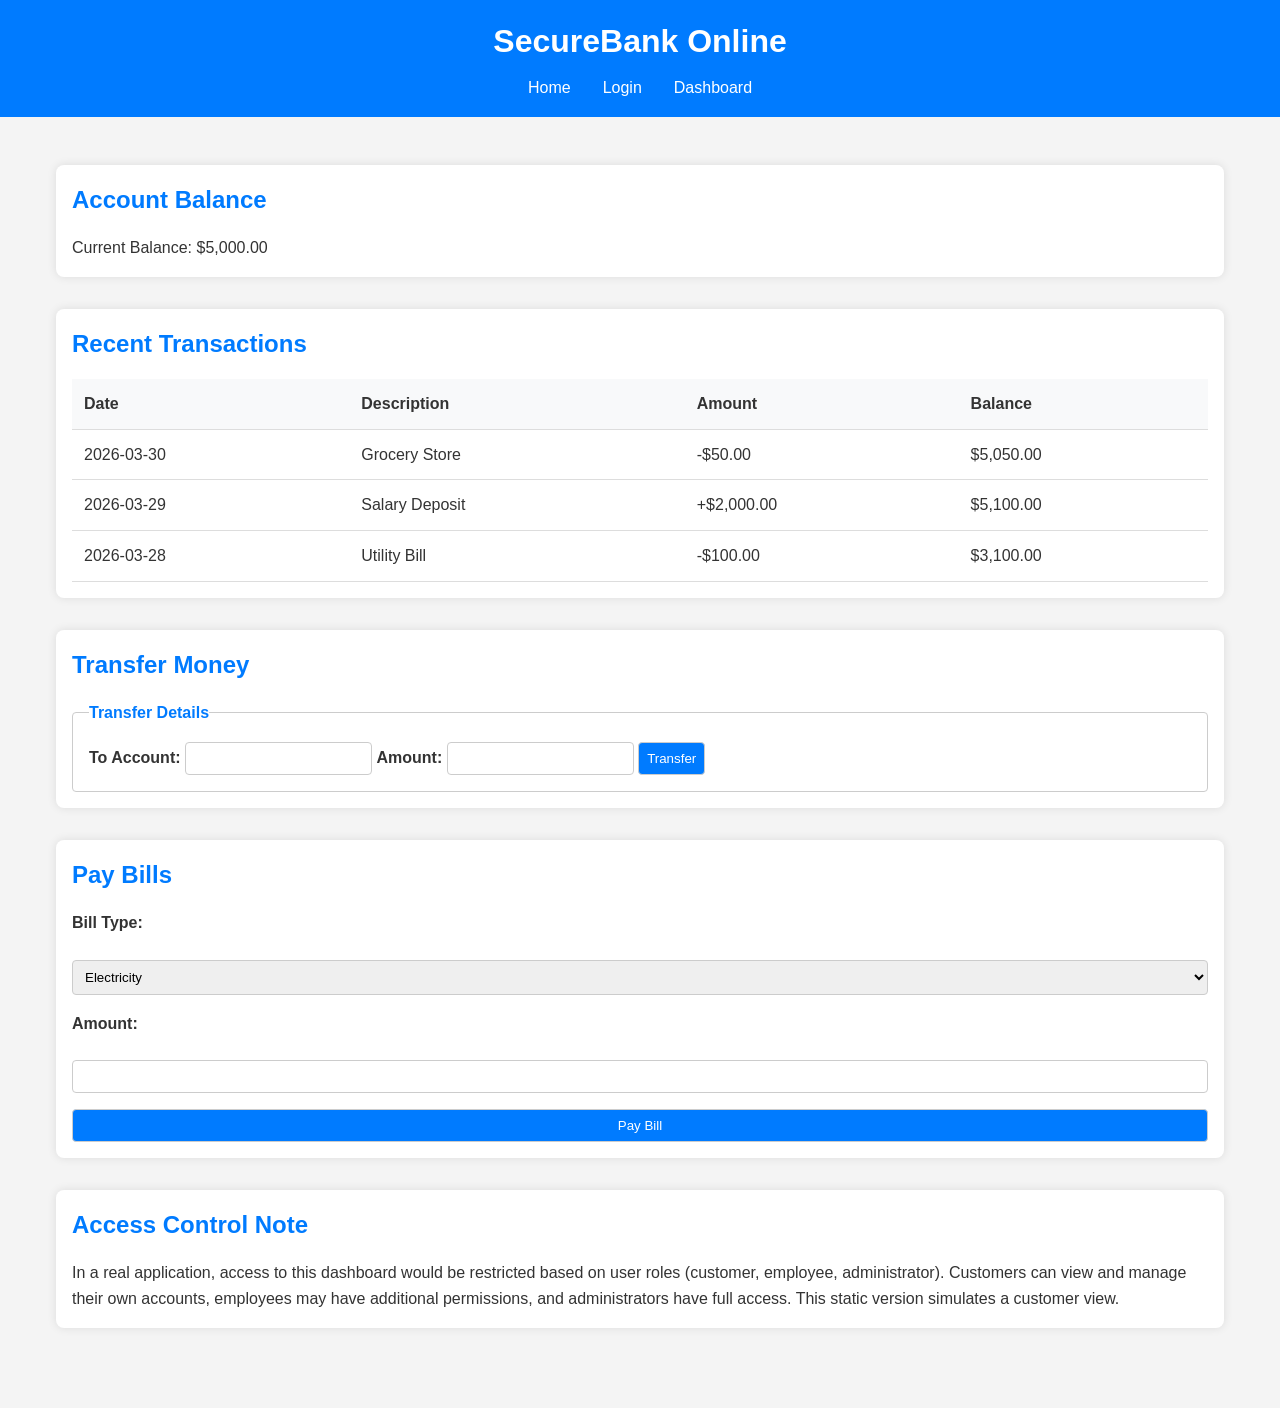
==== dashboard.html @ a905c540 "generated an e business application" ====
<!DOCTYPE html>
<html lang="en">
<head>
    <meta charset="UTF-8">
    <meta name="viewport" content="width=device-width, initial-scale=1.0">
    <title>Dashboard - SecureBank Online</title>
    <link rel="stylesheet" href="styles.css">
</head>
<body>
    <header>
        <h1>SecureBank Online</h1>
        <nav>
            <ul>
                <li><a href="index.html">Home</a></li>
                <li><a href="login.html">Login</a></li>
                <li><a href="dashboard.html">Dashboard</a></li>
            </ul>
        </nav>
    </header>
    <main>
        <section>
            <h2>Account Balance</h2>
            <p>Current Balance: $5,000.00</p>
        </section>
        <section>
            <h2>Recent Transactions</h2>
            <table>
                <thead>
                    <tr>
                        <th>Date</th>
                        <th>Description</th>
                        <th>Amount</th>
                        <th>Balance</th>
                    </tr>
                </thead>
                <tbody>
                    <tr>
                        <td>2026-03-30</td>
                        <td>Grocery Store</td>
                        <td>-$50.00</td>
                        <td>$5,050.00</td>
                    </tr>
                    <tr>
                        <td>2026-03-29</td>
                        <td>Salary Deposit</td>
                        <td>+$2,000.00</td>
                        <td>$5,100.00</td>
                    </tr>
                    <tr>
                        <td>2026-03-28</td>
                        <td>Utility Bill</td>
                        <td>-$100.00</td>
                        <td>$3,100.00</td>
                    </tr>
                </tbody>
            </table>
        </section>
        <section>
            <h2>Transfer Money</h2>
            <form action="#" method="post">
                <fieldset>
                    <legend>Transfer Details</legend>
                    <label for="to-account">To Account:</label>
                    <input type="text" id="to-account" name="to-account" required>
                    <label for="amount">Amount:</label>
                    <input type="number" id="amount" name="amount" step="0.01" required>
                    <button type="submit">Transfer</button>
                </fieldset>
            </form>
        </section>
        <section>
            <h2>Pay Bills</h2>
            <form action="#" method="post">
                <label for="bill-type">Bill Type:</label>
                <select id="bill-type" name="bill-type">
                    <option value="electricity">Electricity</option>
                    <option value="water">Water</option>
                    <option value="internet">Internet</option>
                </select>
                <label for="bill-amount">Amount:</label>
                <input type="number" id="bill-amount" name="bill-amount" step="0.01" required>
                <button type="submit">Pay Bill</button>
            </form>
        </section>
        <section>
            <h2>Access Control Note</h2>
            <p>In a real application, access to this dashboard would be restricted based on user roles (customer, employee, administrator). Customers can view and manage their own accounts, employees may have additional permissions, and administrators have full access. This static version simulates a customer view.</p>
        </section>
    </main>
</body>
</html>
---- styles.css ----
/* Basic reset */
* {
    margin: 0;
    padding: 0;
    box-sizing: border-box;
}

/* Body */
body {
    font-family: Arial, sans-serif;
    line-height: 1.6;
    color: #333;
    background-color: #f4f4f4;
}

/* Header */
header {
    background-color: #007bff;
    color: white;
    padding: 1rem;
    text-align: center;
}

header h1 {
    margin-bottom: 0.5rem;
}

nav ul {
    list-style: none;
    display: flex;
    justify-content: center;
    gap: 1rem;
}

nav a {
    color: white;
    text-decoration: none;
    padding: 0.5rem;
    border-radius: 4px;
    transition: background-color 0.3s;
}

nav a:hover {
    background-color: #0056b3;
}

/* Main */
main {
    max-width: 1200px;
    margin: 2rem auto;
    padding: 1rem;
}

section {
    margin-bottom: 2rem;
    background-color: white;
    padding: 1rem;
    border-radius: 8px;
    box-shadow: 0 0 10px rgba(0,0,0,0.1);
}

h2 {
    margin-bottom: 1rem;
    color: #007bff;
}

/* Form */
form {
    display: flex;
    flex-direction: column;
    gap: 1rem;
}

fieldset {
    border: 1px solid #ccc;
    padding: 1rem;
    border-radius: 4px;
}

legend {
    font-weight: bold;
    color: #007bff;
}

label {
    margin-bottom: 0.5rem;
    font-weight: bold;
}

input, select, button {
    padding: 0.5rem;
    border: 1px solid #ccc;
    border-radius: 4px;
}

button {
    background-color: #007bff;
    color: white;
    cursor: pointer;
    transition: background-color 0.3s;
}

button:hover {
    background-color: #0056b3;
}

/* Table */
table {
    width: 100%;
    border-collapse: collapse;
    margin-top: 1rem;
}

th, td {
    padding: 0.75rem;
    text-align: left;
    border-bottom: 1px solid #ddd;
}

th {
    background-color: #f8f9fa;
    font-weight: bold;
}

/* Footer */
footer {
    text-align: center;
    padding: 1rem;
    background-color: #007bff;
    color: white;
}

/* Responsive */
@media (max-width: 768px) {
    nav ul {
        flex-direction: column;
        gap: 0.5rem;
    }

    main {
        margin: 1rem;
        padding: 0.5rem;
    }

    section {
        padding: 0.5rem;
    }

    table {
        font-size: 0.9rem;
    }

    th, td {
        padding: 0.5rem;
    }
}
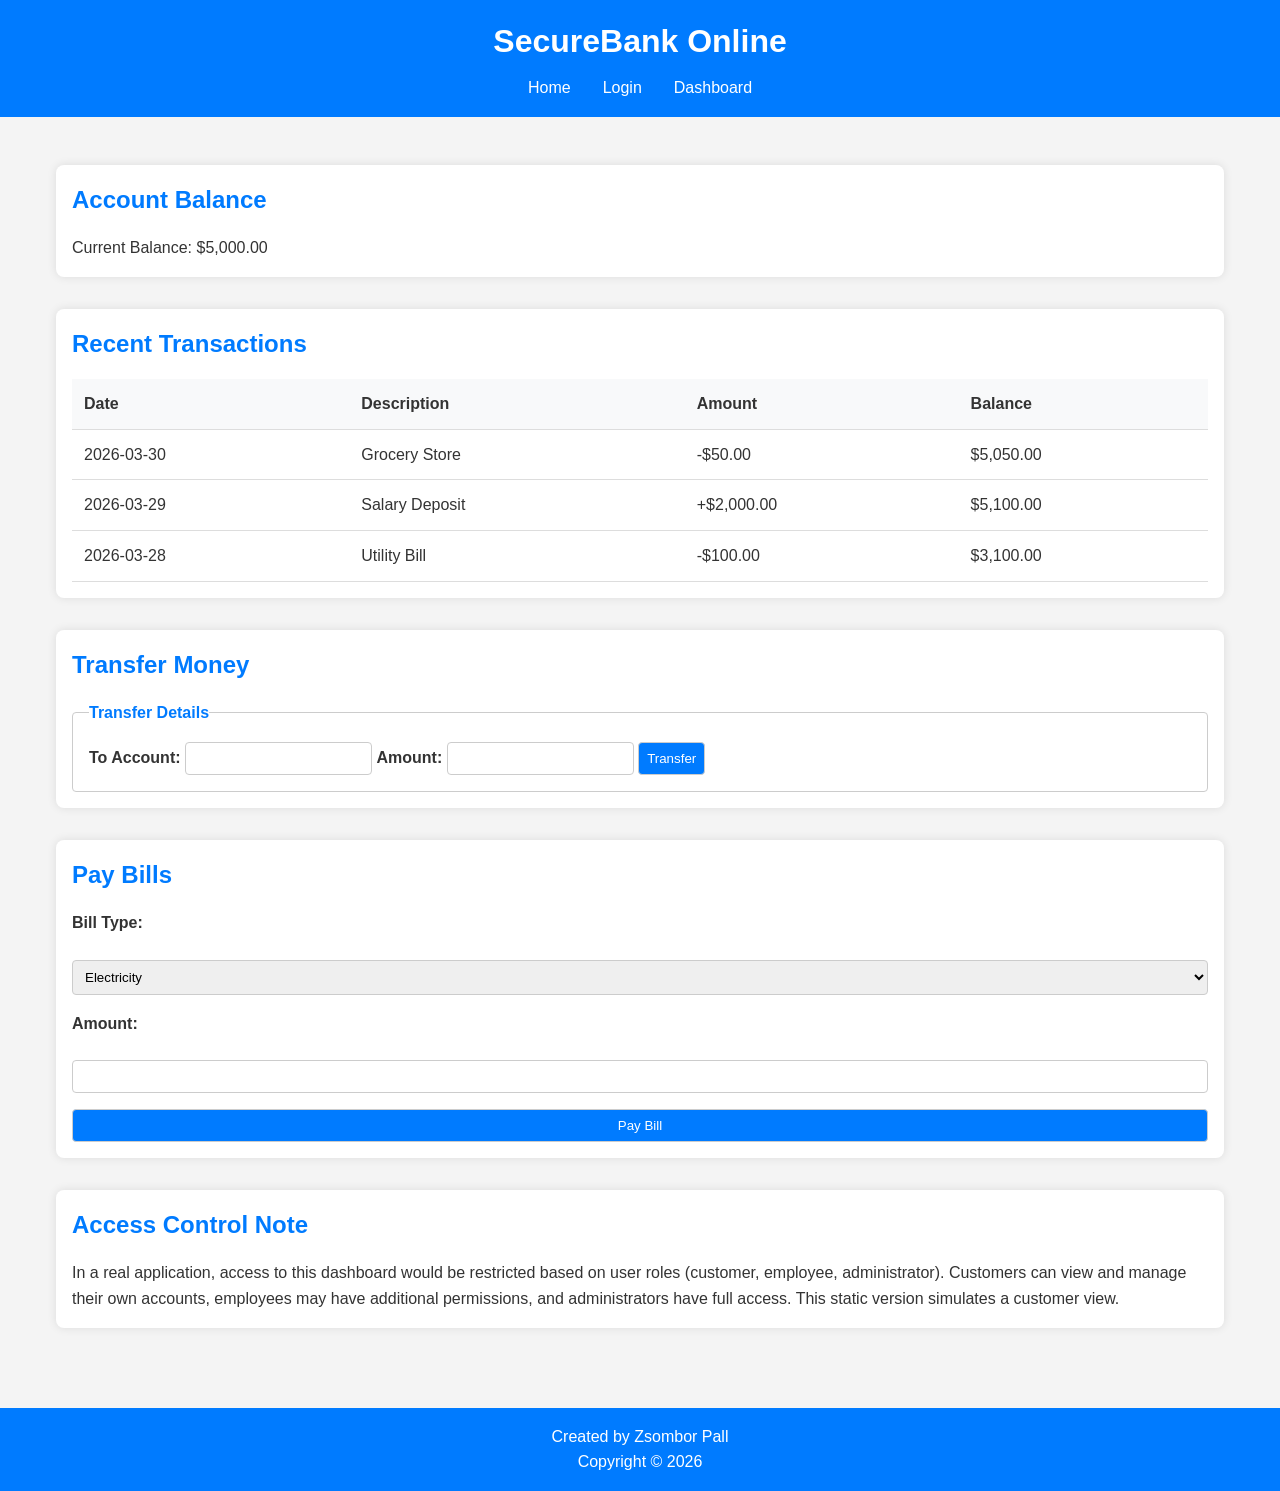
==== commit c45fe062: "new footer" ====
--- a/dashboard.html
+++ b/dashboard.html
@@ -87,5 +87,9 @@
             <p>In a real application, access to this dashboard would be restricted based on user roles (customer, employee, administrator). Customers can view and manage their own accounts, employees may have additional permissions, and administrators have full access. This static version simulates a customer view.</p>
         </section>
     </main>
+    <footer>
+        <p> Created by Zsombor Pall </p>
+        <p> Copyright &copy; 2026</p>
+    </footer>
 </body>
 </html>
